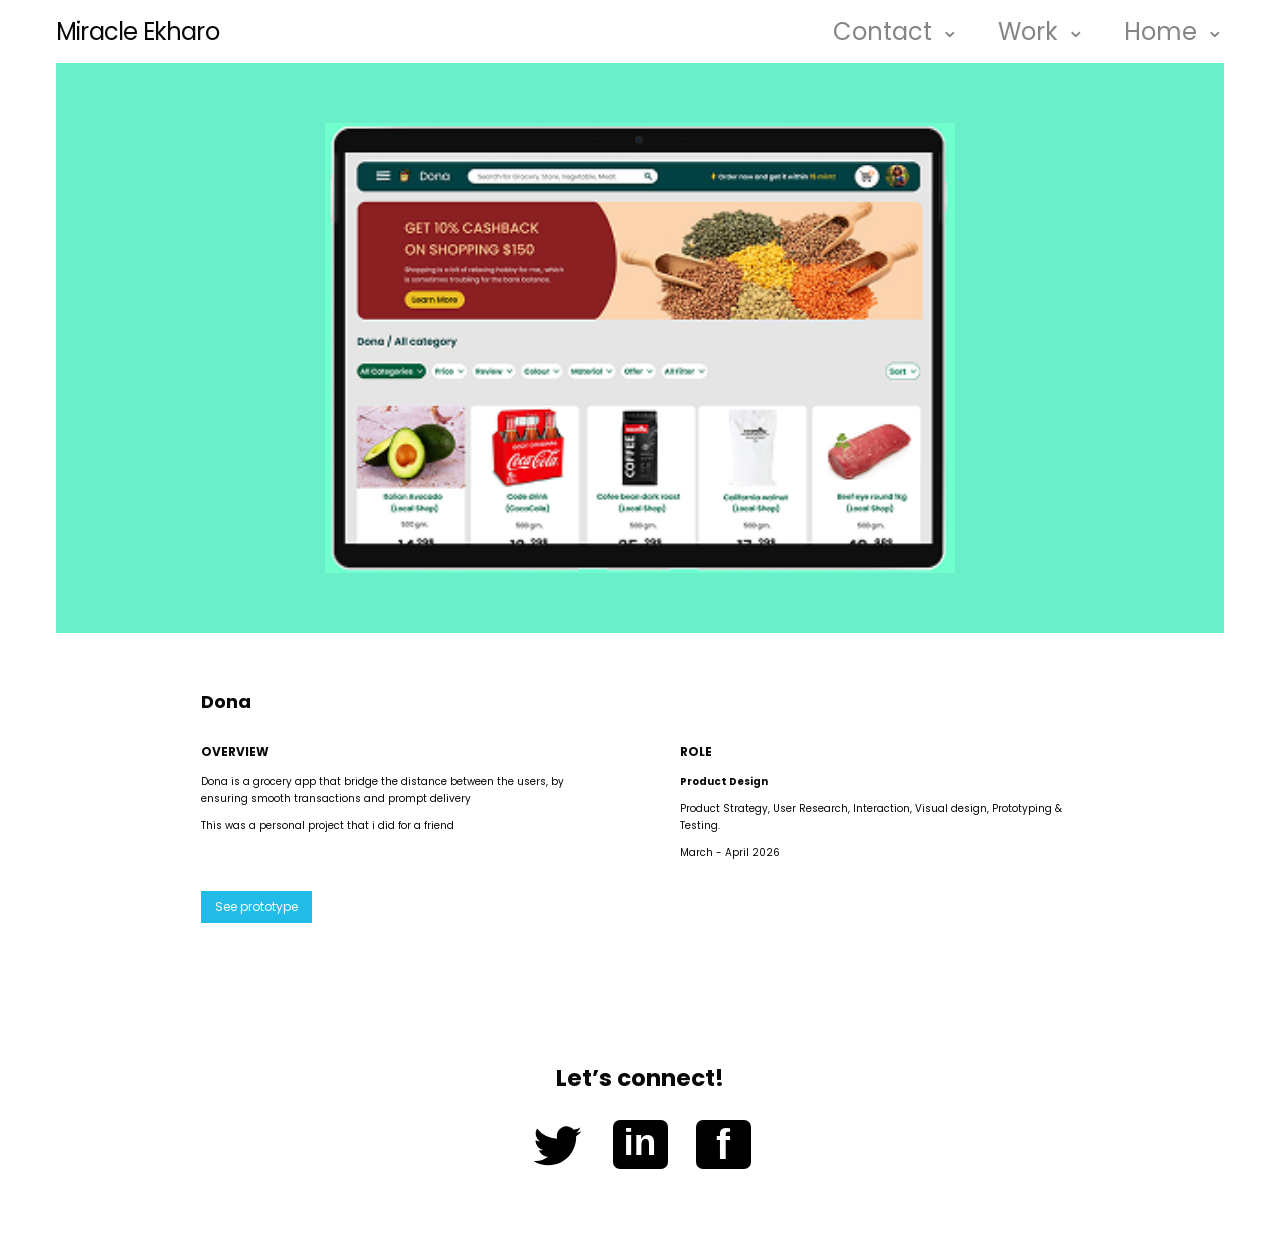
==== dona.html @ e2fd7214 "Build portfolio case study pages" ====
<!DOCTYPE html>
<html lang="en">
<head>
  <meta charset="UTF-8" />
  <meta name="viewport" content="width=device-width, initial-scale=1.0" />
  <title>Dona — Miracle Ekharo</title>
  <link rel="stylesheet" href="styles.css" />
</head>
<body class="case-study dona-study">
  <header class="site-header"><a class="logo" href="index.html">Miracle Ekharo</a><nav class="nav-links" aria-label="Main navigation"><a href="#contact">Contact <span>⌃</span></a><a href="index.html#work">Work <span>⌃</span></a><a href="index.html">Home <span>⌃</span></a></nav></header>
  <main>
    <section class="case-hero dona-hero"><img src="Screenshot 2026-07-31 110215 1.png" alt="Dona grocery shopping dashboard" /></section>
    <section class="case-intro case-width"><h1>Dona</h1><div class="case-meta"><div><h2>Overview</h2><p>Dona is a grocery app that bridge the distance between the users, by ensuring smooth transactions and prompt delivery</p><p>This was a personal project that i did for a friend</p></div><div><h2>Role</h2><p><strong>Product Design</strong></p><p>Product Strategy, User Research, Interaction, Visual design, Prototyping &amp; Testing.</p><p>March - April 2026</p></div></div><a class="prototype-link" href="#contact">See prototype</a></section>
  </main>
  <footer id="contact" class="site-footer"><h2>Let’s connect!</h2><div class="social-links"><a href="#contact" aria-label="Twitter"><svg viewBox="0 0 24 24" aria-hidden="true"><path d="M22.46 6c-.77.35-1.6.58-2.46.69.89-.53 1.56-1.37 1.88-2.37-.83.5-1.75.85-2.73 1.04A4.25 4.25 0 0 0 11.8 9.23a12.06 12.06 0 0 1-8.76-4.44 4.24 4.24 0 0 0 1.31 5.68c-.7-.02-1.35-.21-1.92-.53v.05c0 2.06 1.47 3.78 3.41 4.17-.36.1-.73.15-1.12.15-.27 0-.54-.03-.79-.08.54 1.67 2.08 2.89 3.92 2.93A8.53 8.53 0 0 1 2.56 19c-.34 0-.68-.02-1.01-.06A12.04 12.04 0 0 0 8.06 20.85c7.8 0 12.07-6.46 12.07-12.07 0-.18 0-.37-.01-.55A8.64 8.64 0 0 0 22.46 6Z" /></svg></a><a href="#contact">in</a><a href="#contact">f</a></div></footer>
</body>
</html>
---- styles.css ----
@import url('https://fonts.googleapis.com/css2?family=Poppins:wght@400;500;600;700&display=swap');

:root { font-family: 'Poppins', Arial, sans-serif; color: #080808; background: #fff; }
* { box-sizing: border-box; }
html { scroll-behavior: smooth; }
body { margin: 0; background: #fff; }
.site-header, main, .site-footer { width: min(1168px, calc(100% - 48px)); margin: auto; }
.site-header { display: flex; justify-content: space-between; align-items: center; padding: 14px 0; }
.logo { color: #080808; font-size: 24px; text-decoration: none; letter-spacing: -.8px; }
.nav-links { display: flex; gap: 39px; }
.nav-links a { color: #858585; font-size: 24px; text-decoration: none; }
.nav-links span { display: inline-block; font-size: 22px; margin-left: 3px; transform: translateY(-4px) rotate(180deg); }
.hero-section { padding-top: 163px; }
.hero-section h1 { font-size: 24px; line-height: 1.3; margin: 0 0 14px; font-weight: 500; }
.hero-section p { max-width: 1130px; margin: 0; font-size: 16px; line-height: 1.5; }
.work-section { padding-top: 60px; }
.work-section > h2 { color: #929292; font-size: 18px; font-weight: 400; margin: 0 0 36px; }
.work-grid { display: grid; gap: 102px; }
.work-card { min-height: 286px; display: grid; grid-template-columns: 43.5% 56.5%; overflow: hidden; }
.work-card { color: inherit; text-decoration: none; }
.manta-card { background: #c4fbfc; }
.dona-card { background: #6af0c8; }
.project-preview { align-self: center; justify-self: start; width: 315px; height: 255px; margin-left: 0; background: #f6f8fa; border: 10px solid #111; border-radius: 0 11px 11px 0; overflow: hidden; position: relative; font-family: Arial, sans-serif; font-size: 6px; }
.manta-preview { width: 345px; height: auto; border: 0; background: transparent; border-radius: 0; line-height: 0; transform: translateX(-12px); position: relative; z-index: 1; }
.manta-preview img { display: block; width: 100%; height: auto; }
.dona-preview { width: 345px; height: auto; border: 0; background: transparent; border-radius: 0; line-height: 0; transform: translateX(-12px); position: relative; z-index: 1; }
.dona-preview img { display: block; width: 100%; height: auto; }
.browser-bar { height: 8px; background: #050505; display: flex; gap: 3px; padding: 2px 8px; }
.browser-bar span { width: 3px; height: 3px; border-radius: 50%; background: #555; }
.preview-nav { height: 16px; padding: 5px 2px; color: #24384b; }.preview-nav b { color: #42a65e; }.preview-nav small { float: right; font-size: 5px; }.preview-nav i { background: #47cb62; color: white; padding: 3px; font-style: normal; }
.preview-copy { padding: 22px 0 5px; color: #18314a; display: grid; gap: 5px; }.preview-copy strong { font-size: 8px; line-height: 1.35; }
.preview-actions { display: flex; gap: 8px; }.preview-actions span { border: 1px solid #b9e9c2; border-radius: 3px; width: 58px; height: 42px; text-align: center; padding-top: 8px; color: #0b461f; font-size: 15px; }.preview-actions small { display: block; font-size: 5px; }
.preview-people { position: absolute; right: 5px; bottom: 0; color: #dd9d68; font-size: 28px; }
.dona-preview { background: #fff; }.dona-nav { height: 20px; padding: 5px; color: white; background: #003c38; font-size: 7px; }.dona-nav small { background: white; color: #777; padding: 2px 30px 2px 5px; margin-left: 12px; border-radius: 4px; font-size: 5px; }.dona-banner { height: 63px; padding: 18px 14px; background: #912128; color: #ffdca9; font-size: 8px; line-height: 1.4; }.dona-products { display: flex; justify-content: space-around; padding-top: 25px; font-size: 30px; }
.card-content { align-self: center; padding-left: 22px; }.card-content h3 { margin: 0; font-size: 40px; line-height: 1.1; }.card-content p { margin: 10px 0 0; font-size: 21px; line-height: 1.3; }
.site-footer { text-align: center; padding: 68px 0 85px; }.site-footer h2 { font-size: 23px; margin: 0 0 25px; }.social-links { display: flex; justify-content: center; align-items: center; gap: 28px; }.social-links a { color: #000; text-decoration: none; font-family: Arial, sans-serif; font-size: 47px; font-weight: 700; line-height: 1; }.social-links a:first-child { display: inline-flex; align-items: center; justify-content: center; width: 55px; height: 49px; }.social-links a:first-child svg { width: 50px; height: 43px; fill: currentColor; }.social-links a:nth-child(2), .social-links a:nth-child(3) { border-radius: 7px; background: #000; color: #fff; width: 55px; height: 49px; font-size: 37px; padding-top: 4px; }.social-links a:nth-child(3) { font-size: 42px; }
@media (max-width: 700px) { .site-header, main, .site-footer { width: min(100% - 32px, 1168px); }.site-header { align-items: flex-start; }.nav-links { gap: 12px; }.nav-links a { font-size: 13px; }.logo { font-size: 18px; }.hero-section { padding-top: 90px; }.hero-section p { font-size: 14px; }.work-section { padding-top: 48px; }.work-grid { gap: 40px; }.work-card { grid-template-columns: 1fr; min-height: 420px; }.project-preview { width: 280px; height: 225px; }.card-content { padding: 22px; }.card-content h3 { font-size: 34px; }.card-content p { font-size: 17px; }.site-footer { padding-top: 54px; } }

.case-study { font-size: 12px; }.case-hero { background: #c4fbfc; padding: 20px; text-align: center; }.case-hero img { width: min(345px, 80%); display: block; margin: auto; }.case-width { width: min(878px, calc(100% - 48px)); margin: auto; }.case-intro { padding: 55px 0 70px; }.case-intro h1 { font-size: 18px; margin: 0 0 28px; }.case-meta { display: grid; grid-template-columns: 1fr 1fr; gap: 80px; }.case-meta h2, .case-section h2, .case-band h2 { font-size: 12px; text-transform: uppercase; margin: 0 0 12px; }.case-meta p, .case-section p, .case-band p { font-size: 10px; line-height: 1.7; }.prototype-link { display: inline-block; margin-top: 20px; background: #23bce8; color: white; padding: 7px 14px; text-decoration: none; }.case-band { background: #b8c9cc; padding: 22px 0; }.case-section { padding: 34px 0 70px; }.case-section h3 { font-size: 11px; margin: 28px 0 0; }.flow-chart { width: 300px; margin: 25px auto; padding: 25px; text-align: center; line-height: 2.2; color: #777; background: linear-gradient(#fff,#eee); }.green-screen { width: min(390px, 80%); min-height: 185px; margin: 20px auto 42px; padding: 12px; text-align: center; color: #063b16; background: linear-gradient(#22d92d, #168b21); }.green-screen span { font-weight: 400; }.green-screen strong { display: block; margin-top: 35px; color: white; font-size: 16px; line-height: 1.2; }.green-screen b { color: #fff; }.green-screen i { color: #d7ffd8; }.green-screen button { display: block; width: 130px; margin: 8px auto 0; border: 0; border-radius: 4px; padding: 5px; }.green-screen button:last-child { background: #111; color: #fff; } 
.journey-image { display: block; width: min(900px, 100%); height: auto; margin: 28px auto 0; }
.case-section .green-screen:first-of-type { min-height: 0; padding: 0; background: transparent url('first RESUME SCREEN 2.png') center / contain no-repeat; aspect-ratio: 689 / 489; color: transparent; }
.case-section .green-screen:first-of-type > * { visibility: hidden; }
.case-section .green-screen:nth-of-type(2) { min-height: 0; padding: 0; background: transparent url('second YES - RESUME SCREEN - UPLOAD.png') center / contain no-repeat; aspect-ratio: 689 / 489; color: transparent; }
.case-section .green-screen:nth-of-type(2) > * { visibility: hidden; }
.case-section .green-screen:nth-of-type(3) { min-height: 0; padding: 0; background: transparent url('third NO - RESUME.png') center / contain no-repeat; aspect-ratio: 689 / 489; color: transparent; }
.case-section .green-screen:nth-of-type(3) > * { visibility: hidden; }
.case-section .green-screen:nth-of-type(4) { min-height: 0; padding: 0; background: transparent url('four Screen 4 - resume.png') center / contain no-repeat; aspect-ratio: 689 / 489; color: transparent; }
.case-section .green-screen:nth-of-type(4) > * { visibility: hidden; }
.case-section .green-screen:nth-of-type(5) { min-height: 0; padding: 0; background: transparent url('five YES - PROCESSING SCREEN.png') center / contain no-repeat; aspect-ratio: 689 / 489; color: transparent; }
.case-section .green-screen:nth-of-type(5) > * { visibility: hidden; }
.case-section .green-screen:nth-of-type(5) { position: relative; margin-top: 58px; }
.case-section .green-screen:nth-of-type(5)::before { content: 'New Extraction screen'; position: absolute; top: -38px; left: 0; color: #080808; font-size: 11px; font-weight: 600; }
@media (max-width: 700px) { .case-meta { grid-template-columns: 1fr; gap: 20px; }.case-intro { padding-top: 36px; }.case-section { padding-bottom: 45px; } }
.dona-hero { background: #6af0c8; padding: 60px 20px; }.dona-hero img { width: min(630px, 90%); }
.social-links a:first-child svg { width: 70px; height: 60px; }
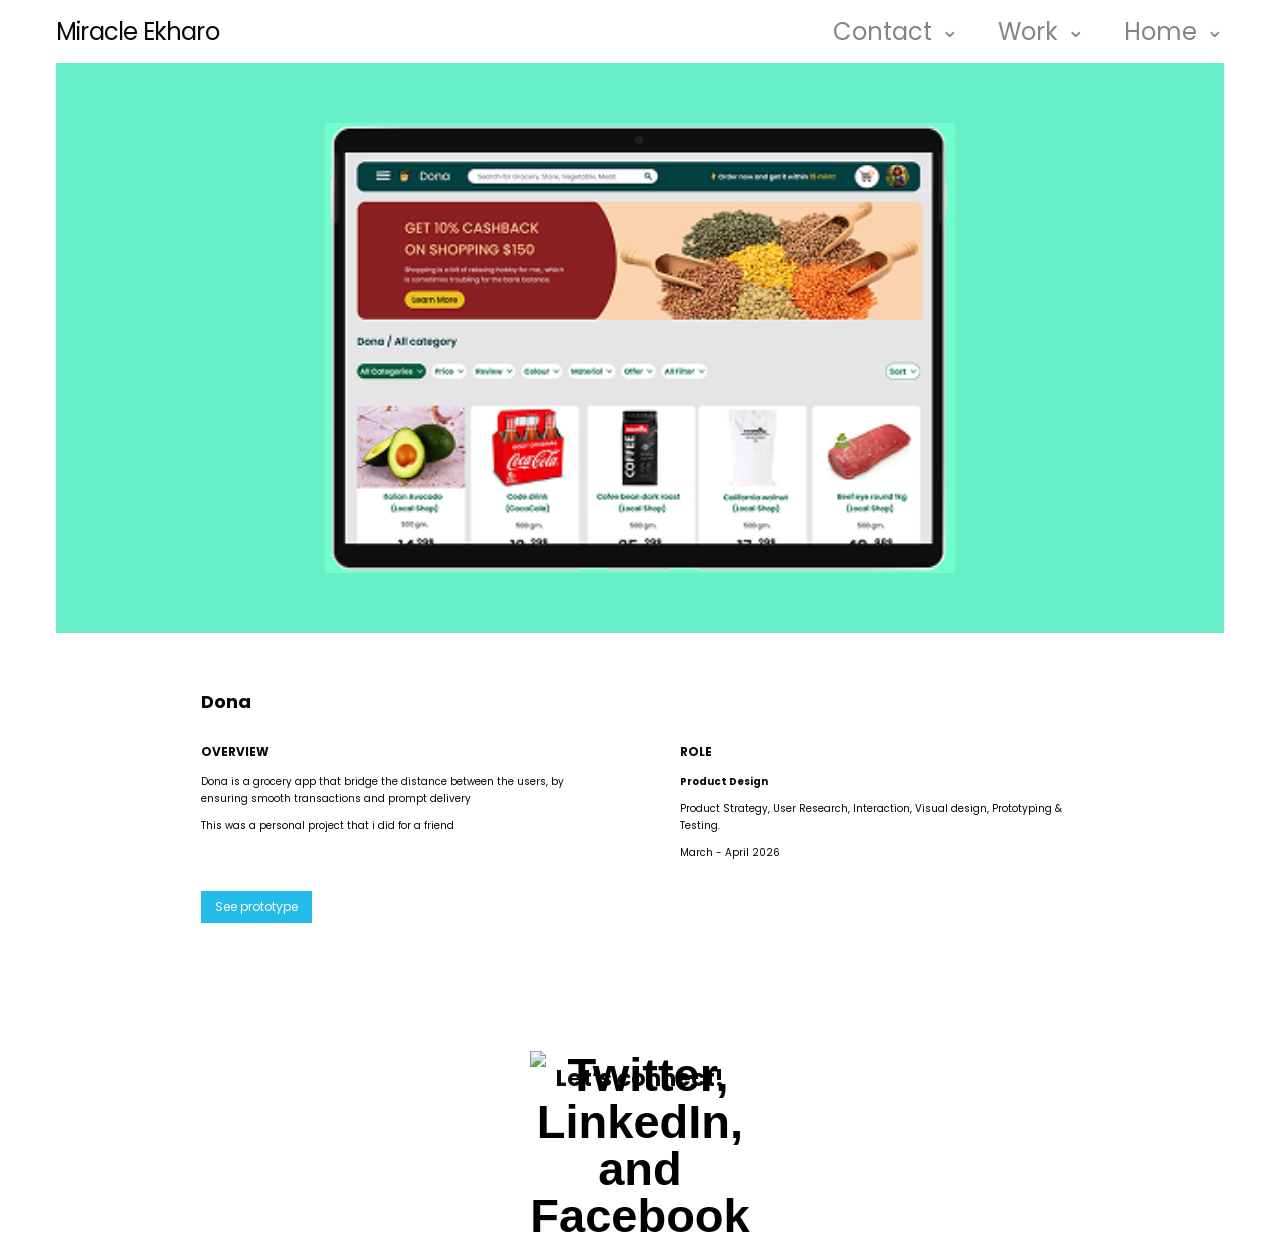
==== commit a5365721: "Update Dona prototype link to open Figma prototype in new tab" ====
--- a/dona.html
+++ b/dona.html
@@ -10,8 +10,8 @@
   <header class="site-header"><a class="logo" href="index.html">Miracle Ekharo</a><nav class="nav-links" aria-label="Main navigation"><a href="#contact">Contact <span>⌃</span></a><a href="index.html#work">Work <span>⌃</span></a><a href="index.html">Home <span>⌃</span></a></nav></header>
   <main>
     <section class="case-hero dona-hero"><img src="Screenshot 2026-07-31 110215 1.png" alt="Dona grocery shopping dashboard" /></section>
-    <section class="case-intro case-width"><h1>Dona</h1><div class="case-meta"><div><h2>Overview</h2><p>Dona is a grocery app that bridge the distance between the users, by ensuring smooth transactions and prompt delivery</p><p>This was a personal project that i did for a friend</p></div><div><h2>Role</h2><p><strong>Product Design</strong></p><p>Product Strategy, User Research, Interaction, Visual design, Prototyping &amp; Testing.</p><p>March - April 2026</p></div></div><a class="prototype-link" href="#contact">See prototype</a></section>
+    <section class="case-intro case-width"><h1>Dona</h1><div class="case-meta"><div><h2>Overview</h2><p>Dona is a grocery app that bridge the distance between the users, by ensuring smooth transactions and prompt delivery</p><p>This was a personal project that i did for a friend</p></div><div><h2>Role</h2><p><strong>Product Design</strong></p><p>Product Strategy, User Research, Interaction, Visual design, Prototyping &amp; Testing.</p><p>March - April 2026</p></div></div><a class="prototype-link" href="https://www.figma.com/proto/qZh75YUHjVxVIHY5aoCQuz/COPIWRITE--Copy-?node-id=2061-729&amp;viewport=-1257%2C-1032%2C0.25&amp;t=CdGHa3m5XRI8me1W-1&amp;scaling=min-zoom&amp;content-scaling=fixed&amp;starting-point-node-id=2061%3A729&amp;page-id=2061%3A728" target="_blank" rel="noopener noreferrer">See prototype</a></section>
   </main>
-  <footer id="contact" class="site-footer"><h2>Let’s connect!</h2><div class="social-links"><a href="#contact" aria-label="Twitter"><svg viewBox="0 0 24 24" aria-hidden="true"><path d="M22.46 6c-.77.35-1.6.58-2.46.69.89-.53 1.56-1.37 1.88-2.37-.83.5-1.75.85-2.73 1.04A4.25 4.25 0 0 0 11.8 9.23a12.06 12.06 0 0 1-8.76-4.44 4.24 4.24 0 0 0 1.31 5.68c-.7-.02-1.35-.21-1.92-.53v.05c0 2.06 1.47 3.78 3.41 4.17-.36.1-.73.15-1.12.15-.27 0-.54-.03-.79-.08.54 1.67 2.08 2.89 3.92 2.93A8.53 8.53 0 0 1 2.56 19c-.34 0-.68-.02-1.01-.06A12.04 12.04 0 0 0 8.06 20.85c7.8 0 12.07-6.46 12.07-12.07 0-.18 0-.37-.01-.55A8.64 8.64 0 0 0 22.46 6Z" /></svg></a><a href="#contact">in</a><a href="#contact">f</a></div></footer>
+  <footer id="contact" class="site-footer"><h2>Let’s connect!</h2><div class="social-links"><a class="figma-social-icons" href="#contact" aria-label="Social links"><img src="assets/figma/manta-social-icons.svg" alt="Twitter, LinkedIn, and Facebook" /></a></div></footer>
 </body>
 </html>
